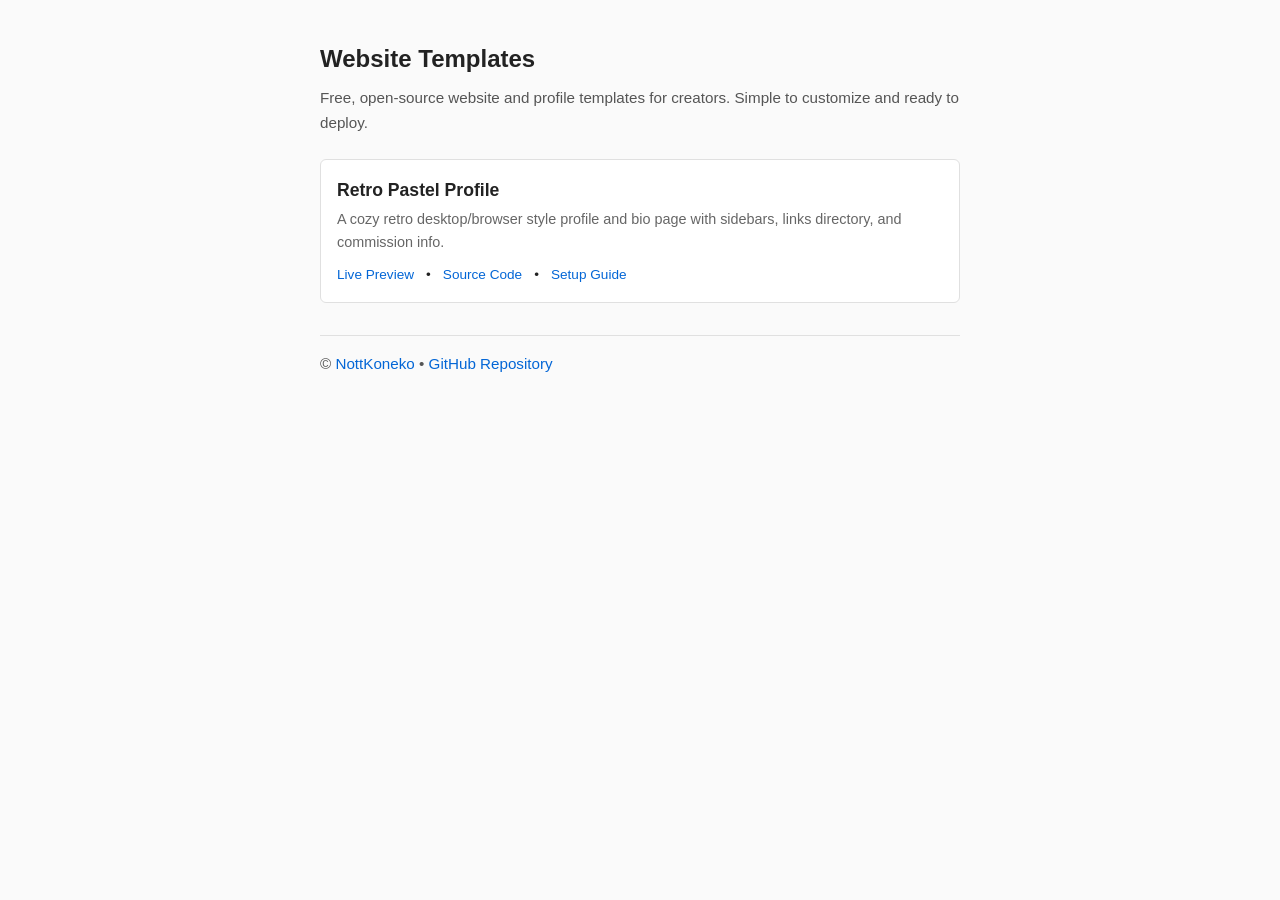
==== index.html @ e1667950 "Add barebones root index.html and Cloudflare previewsite redirects" ====
<!DOCTYPE html>
<html lang="en">
<head>
  <meta charset="UTF-8">
  <meta name="viewport" content="width=device-width, initial-scale=1.0">
  <title>Website Templates</title>
  <style>
    * {
      box-sizing: border-box;
      margin: 0;
      padding: 0;
    }
    body {
      font-family: -apple-system, BlinkMacSystemFont, "Segoe UI", Roboto, Helvetica, Arial, sans-serif;
      line-height: 1.6;
      color: #222;
      background: #fafafa;
      padding: 40px 20px;
      max-width: 680px;
      margin: 0 auto;
    }
    h1 {
      font-size: 1.5rem;
      margin-bottom: 8px;
    }
    p {
      color: #555;
      font-size: 0.95rem;
      margin-bottom: 24px;
    }
    .template-list {
      list-style: none;
      display: flex;
      flex-direction: column;
      gap: 16px;
      margin-bottom: 32px;
    }
    .template-item {
      background: #fff;
      border: 1px solid #e0e0e0;
      border-radius: 6px;
      padding: 16px;
    }
    .template-title {
      font-size: 1.1rem;
      font-weight: 600;
      margin-bottom: 4px;
    }
    .template-desc {
      font-size: 0.9rem;
      color: #666;
      margin-bottom: 10px;
    }
    .template-links {
      font-size: 0.85rem;
      display: flex;
      gap: 12px;
    }
    a {
      color: #0366d6;
      text-decoration: none;
    }
    a:hover {
      text-decoration: underline;
    }
    footer {
      border-top: 1px solid #e0e0e0;
      padding-top: 16px;
      font-size: 0.85rem;
      color: #888;
    }
  </style>
</head>
<body>
  <h1>Website Templates</h1>
  <p>Free, open-source website and profile templates for creators. Simple to customize and ready to deploy.</p>

  <ul class="template-list">
    <li class="template-item">
      <div class="template-title">Retro Pastel Profile</div>
      <div class="template-desc">A cozy retro desktop/browser style profile and bio page with sidebars, links directory, and commission info.</div>
      <div class="template-links">
        <a href="./previewsite/retro-pastel-profile/">Live Preview</a>
        <span>&bull;</span>
        <a href="https://github.com/NottKoneko/WebsiteTemplates-/tree/main/retro-pastel-profile" target="_blank" rel="noopener noreferrer">Source Code</a>
        <span>&bull;</span>
        <a href="./retro-pastel-profile/README.md">Setup Guide</a>
      </div>
    </li>
  </ul>

  <footer>
    <p>&copy; <a href="https://github.com/NottKoneko" target="_blank" rel="noopener noreferrer">NottKoneko</a> &bull; <a href="https://github.com/NottKoneko/WebsiteTemplates-" target="_blank" rel="noopener noreferrer">GitHub Repository</a></p>
  </footer>
</body>
</html>
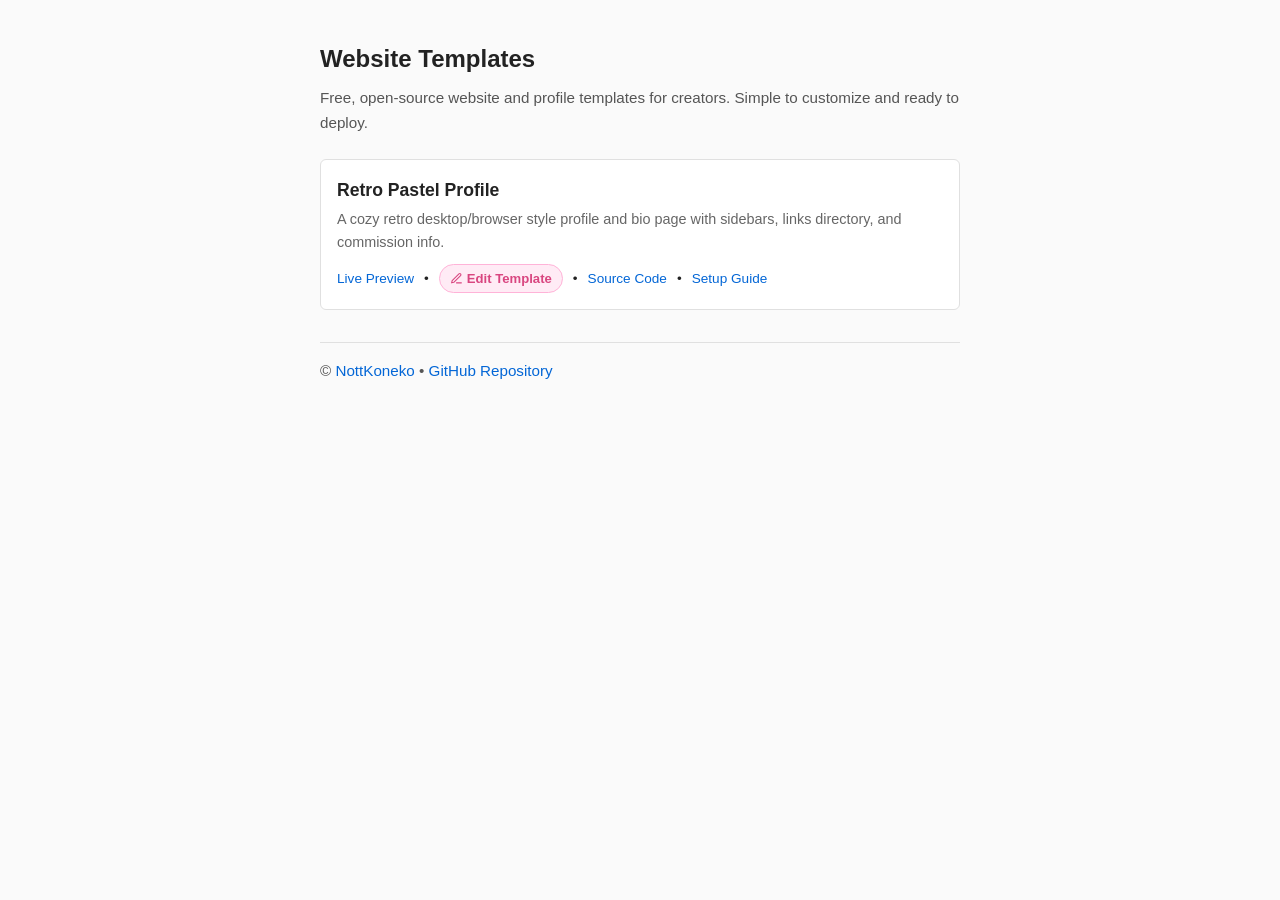
==== commit 9c3cc0a8: "Add interactive web template editor with modular sections, SVG icons, and live preview" ====
--- a/index.html
+++ b/index.html
@@ -3,7 +3,11 @@
 <head>
   <meta charset="UTF-8">
   <meta name="viewport" content="width=device-width, initial-scale=1.0">
-  <title>Website Templates</title>
+  <title>Website Templates - Free Profile & Creator Templates</title>
+  <meta name="description" content="Free, open-source website and profile templates for creators, artists, streamers, and developers.">
+  <meta property="og:title" content="Website Templates - Free Profile & Creator Templates">
+  <meta property="og:description" content="Free, open-source website and profile templates for creators, artists, streamers, and developers.">
+  <meta property="og:type" content="website">
   <style>
     * {
       box-sizing: border-box;
@@ -54,7 +58,30 @@
     .template-links {
       font-size: 0.85rem;
       display: flex;
-      gap: 12px;
+      align-items: center;
+      flex-wrap: wrap;
+      gap: 10px;
+    }
+    .btn-edit-template {
+      display: inline-flex;
+      align-items: center;
+      gap: 4px;
+      background: #FFEBF5;
+      color: #D94680;
+      border: 1px solid #FFB3D8;
+      padding: 3px 10px;
+      border-radius: 9999px;
+      font-weight: 600;
+      font-size: 0.82rem;
+      text-decoration: none;
+      transition: all 0.2s ease;
+    }
+    .btn-edit-template:hover {
+      background: #FFB3D8;
+      color: #ffffff;
+      text-decoration: none;
+      transform: translateY(-1px);
+      box-shadow: 0 2px 8px rgba(217, 70, 128, 0.2);
     }
     a {
       color: #0366d6;
@@ -82,9 +109,11 @@
       <div class="template-links">
         <a href="./previewsite/retro-pastel-profile/">Live Preview</a>
         <span>&bull;</span>
+        <a href="./previewsite/retro-pastel-profile/editor.html" class="btn-edit-template"><svg viewBox="0 0 24 24" width="13" height="13" fill="none" stroke="currentColor" stroke-width="2" stroke-linecap="round" stroke-linejoin="round" style="vertical-align: middle;"><path d="M12 20h9"/><path d="M16.5 3.5a2.121 2.121 0 0 1 3 3L7 19l-4 1 1-4L16.5 3.5z"/></svg> Edit Template</a>
+        <span>&bull;</span>
         <a href="https://github.com/NottKoneko/WebsiteTemplates-/tree/main/retro-pastel-profile" target="_blank" rel="noopener noreferrer">Source Code</a>
         <span>&bull;</span>
-        <a href="./retro-pastel-profile/README.md">Setup Guide</a>
+        <a href="https://github.com/NottKoneko/WebsiteTemplates-#setup" target="_blank" rel="noopener noreferrer">Setup Guide</a>
       </div>
     </li>
   </ul>
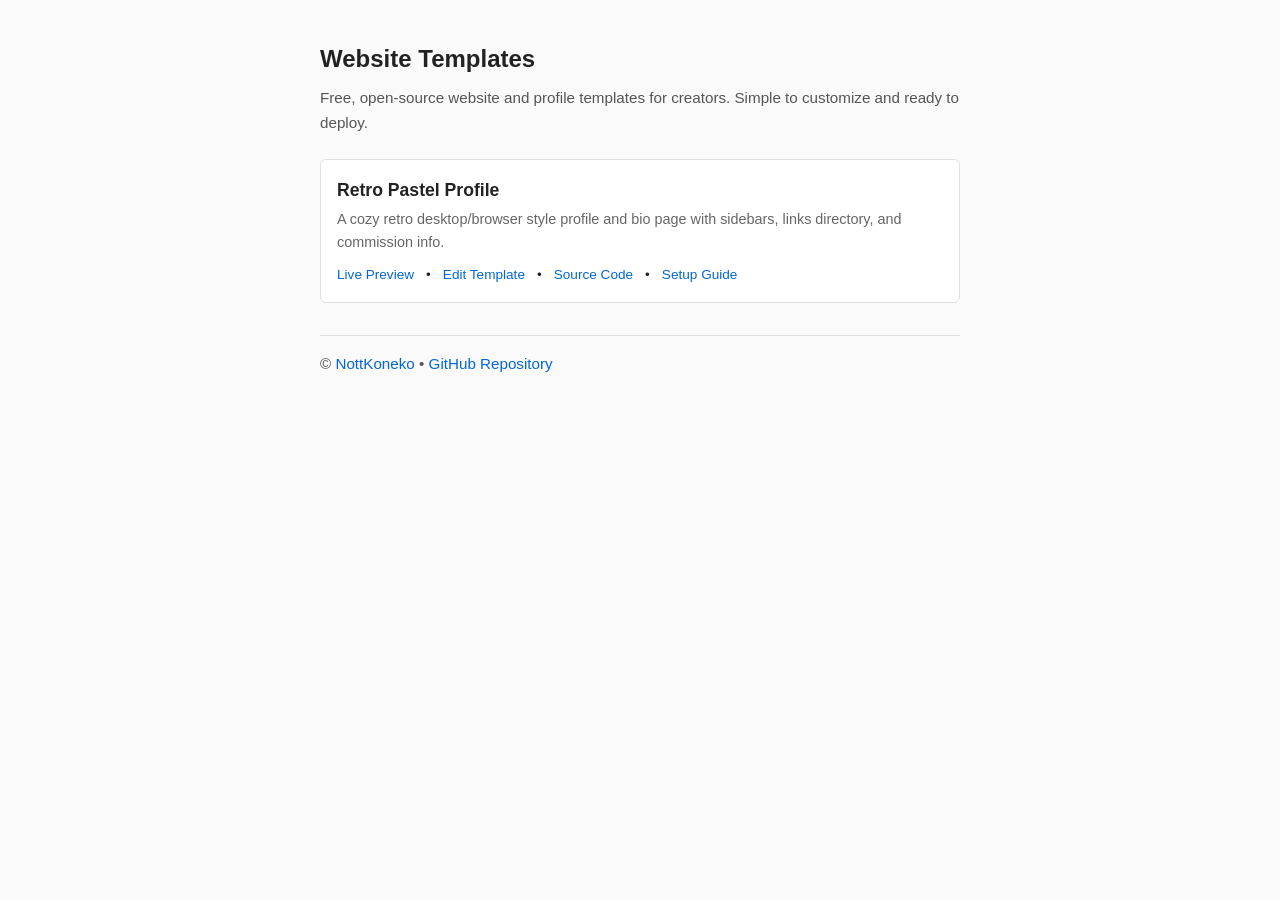
==== commit 9e691d75: "Match Edit Template link style with other directory links" ====
--- a/index.html
+++ b/index.html
@@ -58,30 +58,7 @@
     .template-links {
       font-size: 0.85rem;
       display: flex;
-      align-items: center;
-      flex-wrap: wrap;
-      gap: 10px;
-    }
-    .btn-edit-template {
-      display: inline-flex;
-      align-items: center;
-      gap: 4px;
-      background: #FFEBF5;
-      color: #D94680;
-      border: 1px solid #FFB3D8;
-      padding: 3px 10px;
-      border-radius: 9999px;
-      font-weight: 600;
-      font-size: 0.82rem;
-      text-decoration: none;
-      transition: all 0.2s ease;
-    }
-    .btn-edit-template:hover {
-      background: #FFB3D8;
-      color: #ffffff;
-      text-decoration: none;
-      transform: translateY(-1px);
-      box-shadow: 0 2px 8px rgba(217, 70, 128, 0.2);
+      gap: 12px;
     }
     a {
       color: #0366d6;
@@ -107,9 +84,9 @@
       <div class="template-title">Retro Pastel Profile</div>
       <div class="template-desc">A cozy retro desktop/browser style profile and bio page with sidebars, links directory, and commission info.</div>
       <div class="template-links">
-        <a href="./previewsite/retro-pastel-profile/">Live Preview</a>
+        <a href="./retro-pastel-profile/">Live Preview</a>
         <span>&bull;</span>
-        <a href="./previewsite/retro-pastel-profile/editor.html" class="btn-edit-template"><svg viewBox="0 0 24 24" width="13" height="13" fill="none" stroke="currentColor" stroke-width="2" stroke-linecap="round" stroke-linejoin="round" style="vertical-align: middle;"><path d="M12 20h9"/><path d="M16.5 3.5a2.121 2.121 0 0 1 3 3L7 19l-4 1 1-4L16.5 3.5z"/></svg> Edit Template</a>
+        <a href="./retro-pastel-profile/editor.html">Edit Template</a>
         <span>&bull;</span>
         <a href="https://github.com/NottKoneko/WebsiteTemplates-/tree/main/retro-pastel-profile" target="_blank" rel="noopener noreferrer">Source Code</a>
         <span>&bull;</span>
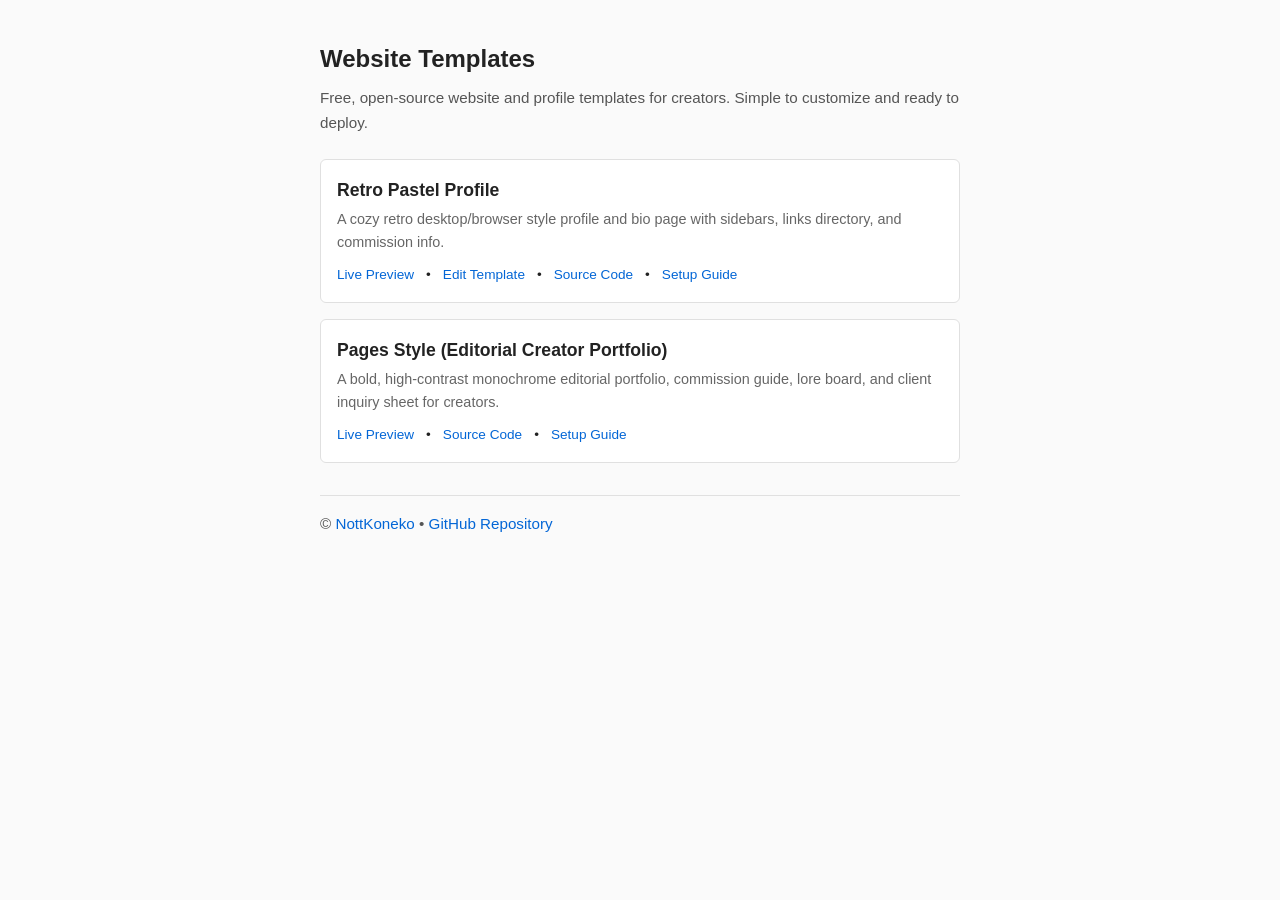
==== commit 48fb90df: "Add Pages Style editorial creator portfolio template and sanitize metadata" ====
--- a/index.html
+++ b/index.html
@@ -90,7 +90,18 @@
         <span>&bull;</span>
         <a href="https://github.com/NottKoneko/WebsiteTemplates-/tree/main/retro-pastel-profile" target="_blank" rel="noopener noreferrer">Source Code</a>
         <span>&bull;</span>
-        <a href="https://github.com/NottKoneko/WebsiteTemplates-#setup" target="_blank" rel="noopener noreferrer">Setup Guide</a>
+        <a href="./retro-pastel-profile/README.md">Setup Guide</a>
+      </div>
+    </li>
+    <li class="template-item">
+      <div class="template-title">Pages Style (Editorial Creator Portfolio)</div>
+      <div class="template-desc">A bold, high-contrast monochrome editorial portfolio, commission guide, lore board, and client inquiry sheet for creators.</div>
+      <div class="template-links">
+        <a href="./pages-style/">Live Preview</a>
+        <span>&bull;</span>
+        <a href="https://github.com/NottKoneko/WebsiteTemplates-/tree/main/pages-style" target="_blank" rel="noopener noreferrer">Source Code</a>
+        <span>&bull;</span>
+        <a href="./pages-style/README.md">Setup Guide</a>
       </div>
     </li>
   </ul>
